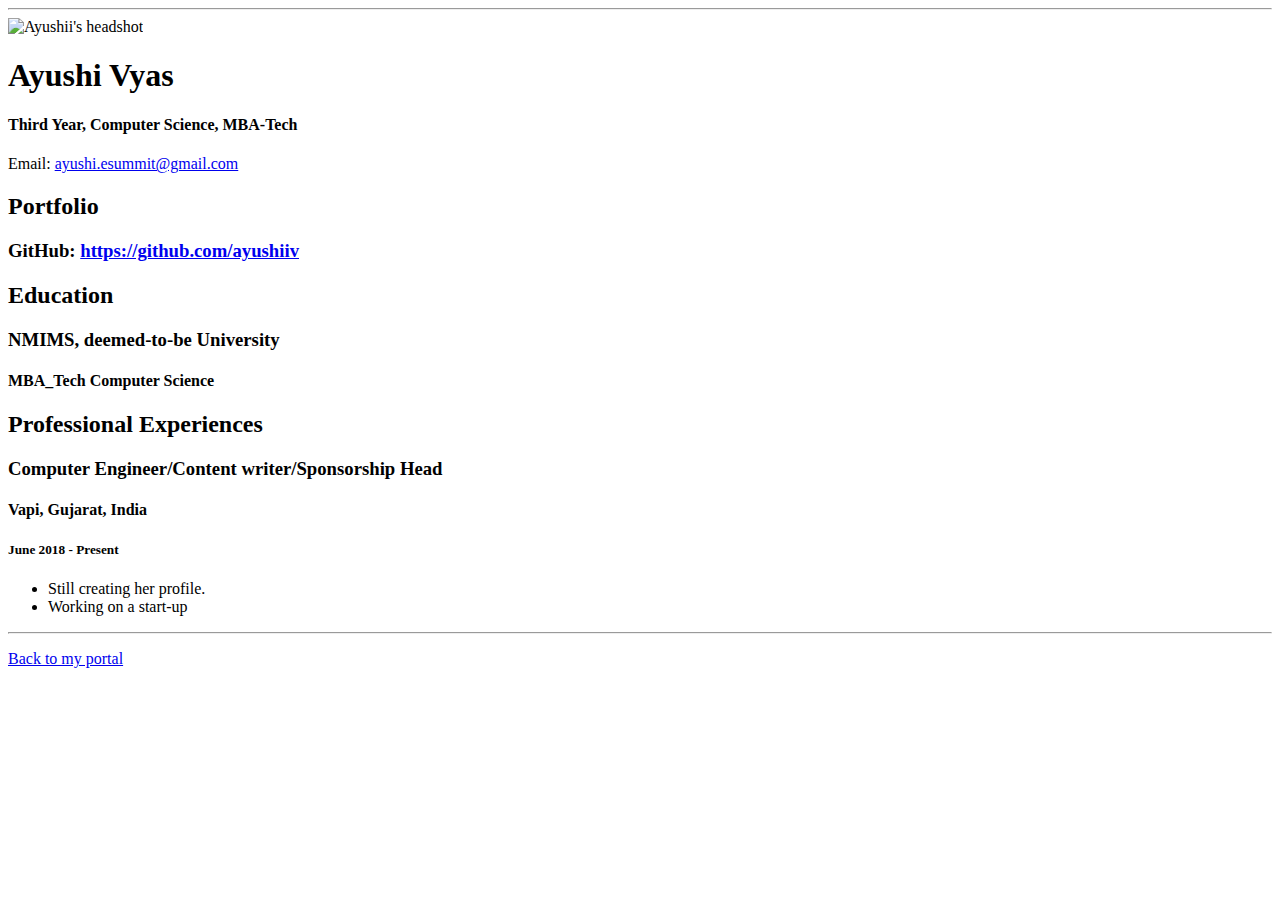
==== resume.html @ 92e4edc6 "Add files via upload" ====
<!doctype html>

<!-- this is a comment for human! -->

<html lang="en">

  <header>
    <title>Ayushi Vyas's Resume</title>
    <link rel="stylesheet" href="css/master.css">
    <link rel="FaviconIcon" href="favicon.ico" type="image/x-icon">
    <link rel="shortcut" href="favicon.ico" type="image/x-icon">
    <meta name="viewport" content="width-device-width, initial-scale=1, shrink-to-fit=no">
    <meta name="name" content="Ayushi Vyas's Portal">
    <meta name="robots" content="noindex, nofollow">
  </header>

  <body>
    <hr>

    <img src="images/headshot.jpg" alt="Ayushii's headshot" width="20%">

    <h1>Ayushi Vyas</h1>
    <h4>Third Year, Computer Science, MBA-Tech</h4>

    <p>Email: <a href="mailto:ayushi.esummit@gmail.com" target="_blank">ayushi.esummit@gmail.com</a></p>
    <!-- don't post physical address, personal phone number or other personal information on the web! -->

    <h2>Portfolio</h2>
      <h3>GitHub: <a href="https://github.com/ayushiiv" target="_blank">https://github.com/ayushiiv</a></h3>

    <h2>Education</h2>

    <h3>NMIMS, deemed-to-be University</h3>
    <h4>MBA_Tech Computer Science</h4>

    <h2>Professional Experiences</h2>

    <h3>Computer Engineer/Content writer/Sponsorship Head</h3>
    <h4>Vapi, Gujarat, India</h4>
    <h5>June 2018 - Present</h5>
      <ul>
        <li>Still creating her profile.</li>
        <li>Working on a start-up</li>
      </ul>

  </body>

  <footer>
  <hr>
  <p><a href="index.html">Back to my portal</a><p>
  </footer>

</html>
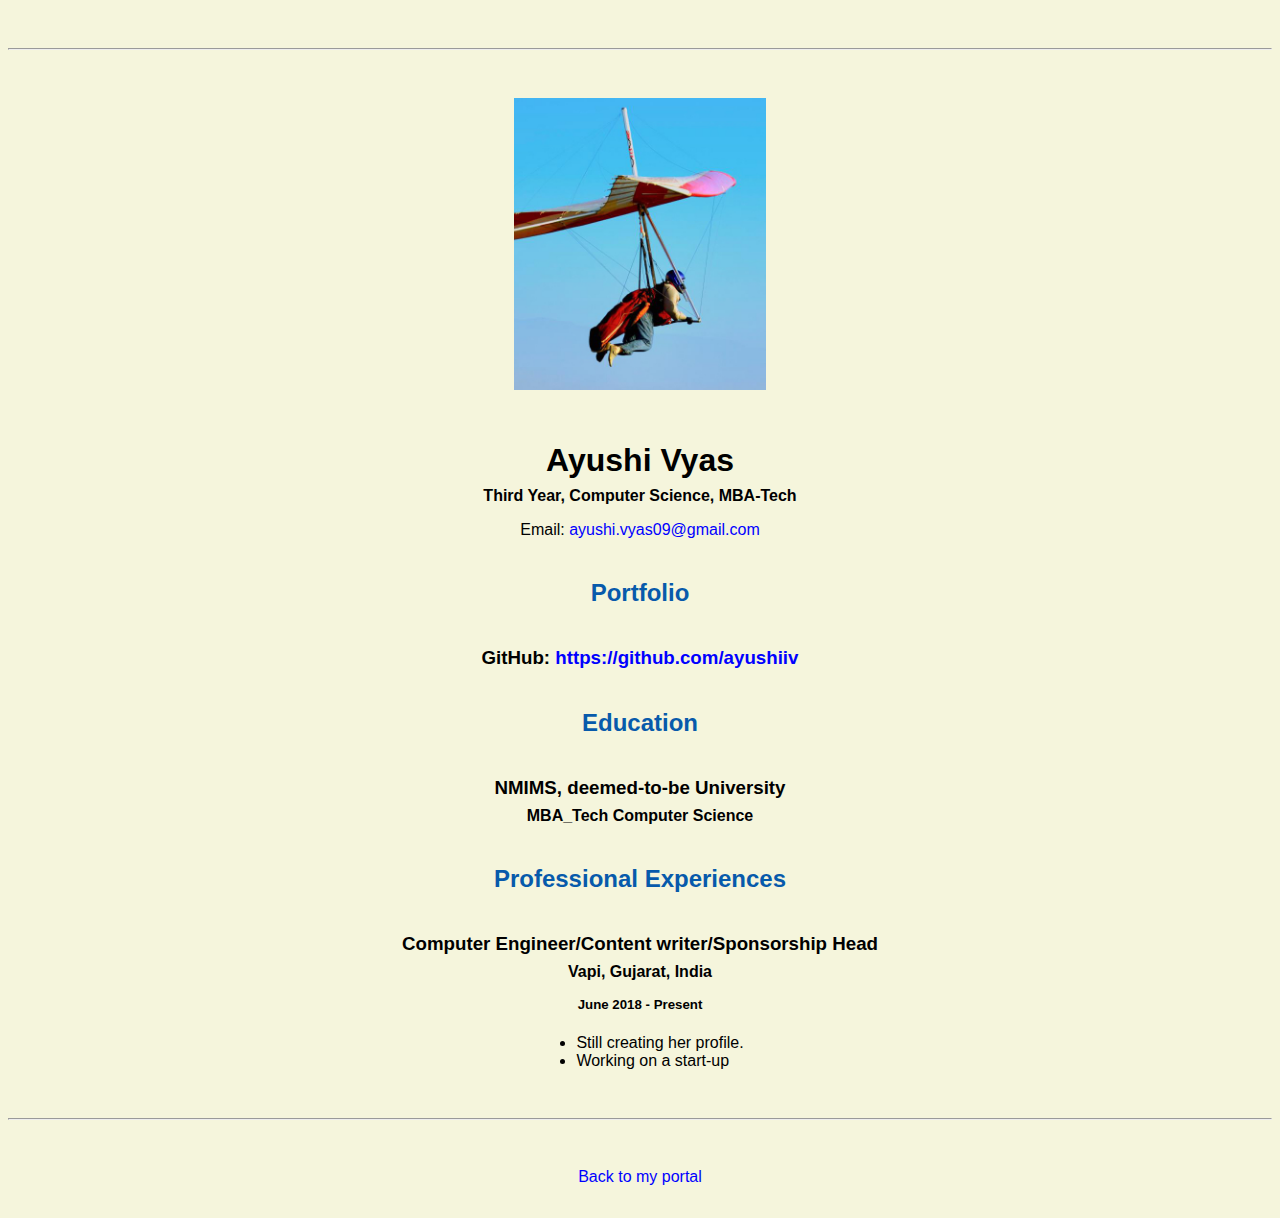
==== commit dfb2925f: "Update resume.html" ====
--- a/resume.html
+++ b/resume.html
@@ -22,7 +22,7 @@
     <h1>Ayushi Vyas</h1>
     <h4>Third Year, Computer Science, MBA-Tech</h4>
 
-    <p>Email: <a href="mailto:ayushi.esummit@gmail.com" target="_blank">ayushi.esummit@gmail.com</a></p>
+    <p>Email: <a href="mailto:ayushi.vyas09@gmail.com" target="_blank">ayushi.vyas09@gmail.com</a></p>
     <!-- don't post physical address, personal phone number or other personal information on the web! -->
 
     <h2>Portfolio</h2>
--- a/css/master.css
+++ b/css/master.css
@@ -0,0 +1,63 @@
+/* Cascading stylesheet for the website */
+
+/* Text inside these asterisks and slashes are comments for human */
+
+  a {
+    color: blue;/* set the text color to blue here */
+    text-decoration: none; /* This means we do not want hyperlinks to be underlined */
+  }
+
+  a:hover {
+    color: red;/* set the text color to red here */
+    text-decoration: none; /* This means we do not want hyperlinks to be underlined */
+  }
+
+  body {
+    background-color: beige; /* set the background color here */
+    color: black;/* set the text color to black here */
+    font-family: Arial, Helvetica, sans-serif;/* set the font here */
+    text-align: center;/* set the text alignment here */
+   }
+
+  footer {
+    margin-top: 2rem;
+    margin-bottom: 2rem;
+  }
+
+  h1 {
+    margin-bottom: 0.5rem;
+    margin-top: 3rem;
+   }
+
+  h2 {
+    margin-bottom: 2.5rem;
+    margin-top: 2.5rem;
+    color: #075AAB;/* set the text color of to #075AAB here */
+    /* set both the bottom margin and top margin to 2.5rem here */
+   }
+
+  h3 {
+    margin-bottom: 0;
+    margin-top: 2rem;
+  }
+
+  h4 {
+    margin-bottom: 1rem;
+    margin-top: 0.5rem;
+  }
+
+  h5 {
+    margin-top: 0.5rem;
+  }
+
+  hr {
+    margin-bottom: 3rem;
+    margin-top: 3rem;
+  }
+
+  /* this controls how the bullet points in the resume page looks */
+  ul {
+    display: table;
+    margin: 0 auto;
+    text-align: left;
+  }
